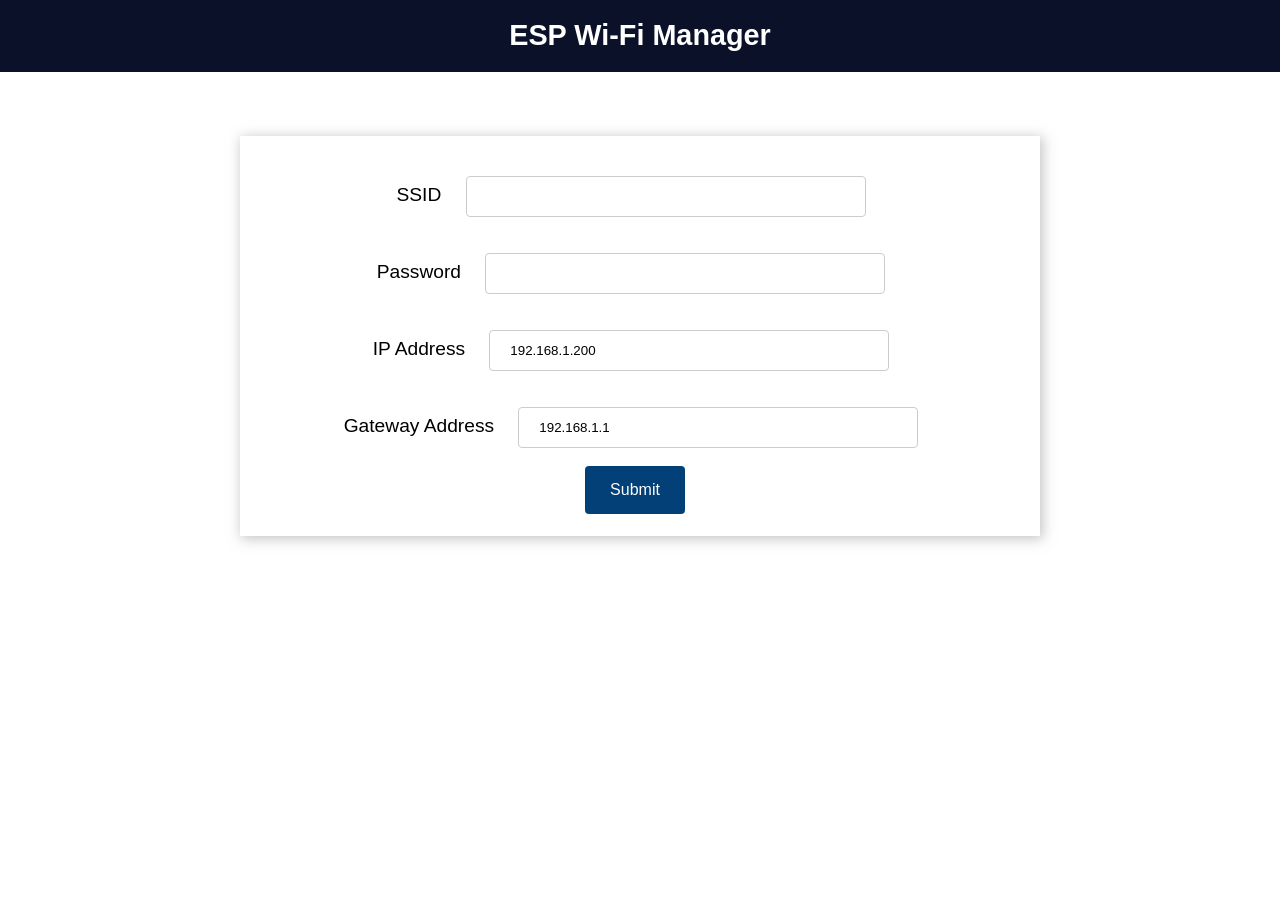
==== data/wifimanager.html @ 3624937d "initial commit" ====
<!DOCTYPE html>
<html>
  <head>
    <title>ESP Wi-Fi Manager</title>
    <meta name="viewport" content="width=device-width, initial-scale=1" />
    <link rel="icon" href="data:," />
    <link
      rel="stylesheet"
      href="https://use.fontawesome.com/releases/v5.7.2/css/all.css"
      integrity="sha384-fnmOCqbTlWIlj8LyTjo7mOUStjsKC4pOpQbqyi7RrhN7udi9RwhKkMHpvLbHG9Sr"
      crossorigin="anonymous"
    />
    <link rel="stylesheet" type="text/css" href="style.css" />
  </head>
  <body>
    <div class="topnav">
      <h1>ESP Wi-Fi Manager</h1>
    </div>
    <div class="content">
      <div class="card-grid">
        <div class="card">
          <form action="/" method="POST">
            <p>
              <label for="ssid">SSID</label>
              <input type="text" id="ssid" name="ssid" /><br />
              <label for="pass">Password</label>
              <input type="text" id="pass" name="pass" /><br />
              <label for="ip">IP Address</label>
              <input
                type="text"
                id="ip"
                name="ip"
                value="192.168.1.200"
              /><br />
              <label for="gateway">Gateway Address</label>
              <input
                type="text"
                id="gateway"
                name="gateway"
                value="192.168.1.1"
              /><br />
              <input type="submit" value="Submit" />
            </p>
          </form>
        </div>
      </div>
    </div>
  </body>
</html>
---- data/style.css ----
html {
    font-family: Arial, Helvetica, sans-serif; 
    display: inline-block; 
    text-align: center;
  }
  
  h1 {
    font-size: 1.8rem; 
    color: white;
  }
  
  p { 
    font-size: 1.4rem;
  }
  
  .topnav { 
    overflow: hidden; 
    background-color: #0A1128;
  }
  
  body {  
    margin: 0;
  }
  
  .content { 
    padding: 5%;
  }
  
  .card-grid { 
    max-width: 800px; 
    margin: 0 auto; 
    display: grid; 
    grid-gap: 2rem; 
    grid-template-columns: repeat(auto-fit, minmax(300px, 1fr));
  }
  
  .card { 
    background-color: white; 
    box-shadow: 2px 2px 12px 1px rgba(140,140,140,.5);
  }
  
  .card-title { 
    font-size: 1.2rem;
    font-weight: bold;
    color: #034078
  }
  
  input[type=submit] {
    border: none;
    color: #FEFCFB;
    background-color: #034078;
    padding: 15px 15px;
    text-align: center;
    text-decoration: none;
    display: inline-block;
    font-size: 16px;
    width: 100px;
    margin-right: 10px;
    border-radius: 4px;
    transition-duration: 0.4s;
    }
  
  input[type=submit]:hover {
    background-color: #1282A2;
  }
  
  input[type=text], input[type=number], select {
    width: 50%;
    padding: 12px 20px;
    margin: 18px;
    display: inline-block;
    border: 1px solid #ccc;
    border-radius: 4px;
    box-sizing: border-box;
  }
  
  label {
    font-size: 1.2rem; 
  }
  .value{
    font-size: 1.2rem;
    color: #1282A2;  
  }
  .state {
    font-size: 1.2rem;
    color: #1282A2;
  }
  button {
    border: none;
    color: #FEFCFB;
    padding: 15px 32px;
    text-align: center;
    font-size: 16px;
    width: 100px;
    border-radius: 4px;
    transition-duration: 0.4s;
  }
  .button-on {
    background-color: #034078;
  }
  .button-on:hover {
    background-color: #1282A2;
  }
  .button-off {
    background-color: #858585;
  }
  .button-off:hover {
    background-color: #252524;
  }
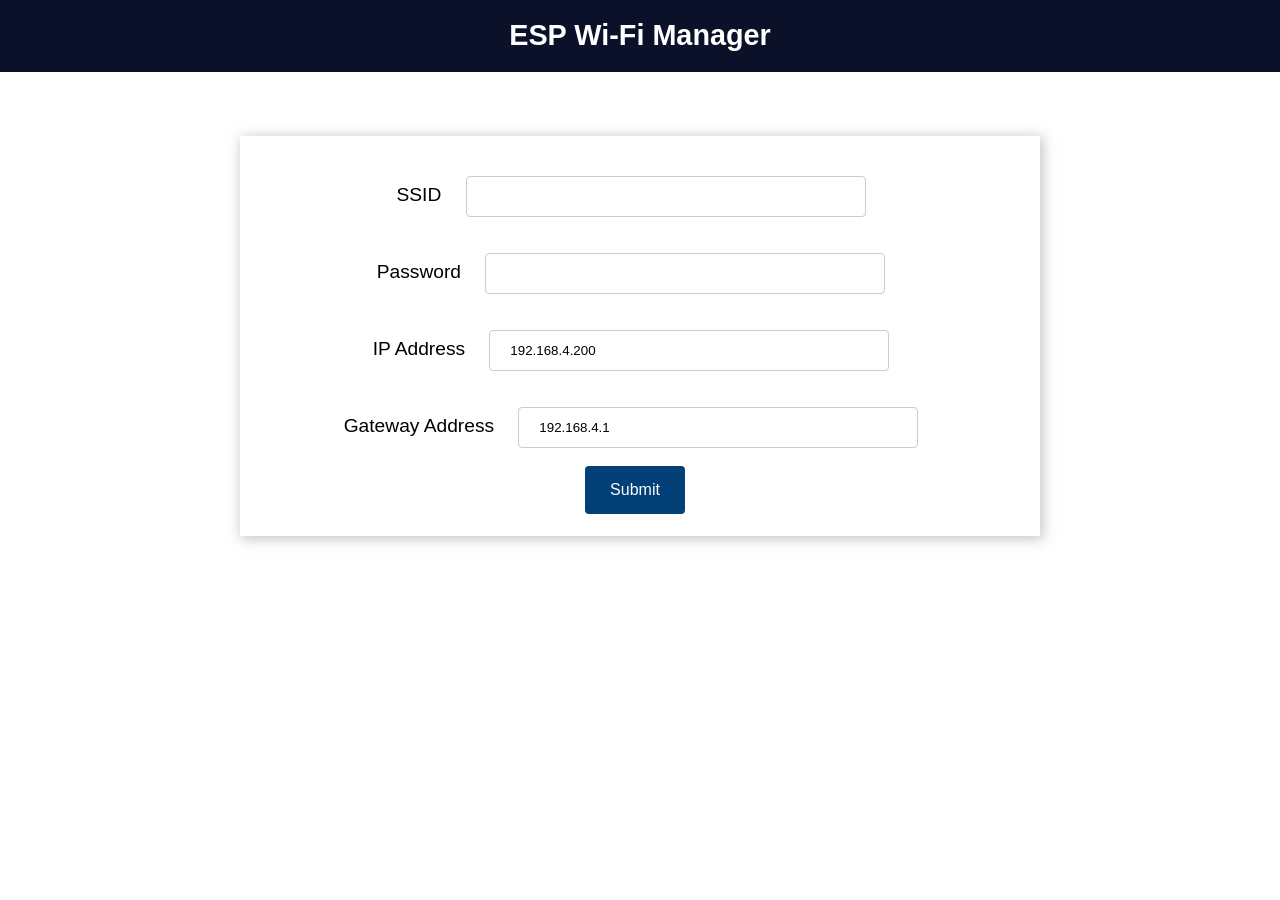
==== commit 0f2e2dd7: "little adjustments in wifi settings form" ====
--- a/data/wifimanager.html
+++ b/data/wifimanager.html
@@ -30,14 +30,14 @@
                 type="text"
                 id="ip"
                 name="ip"
-                value="192.168.1.200"
+                value="192.168.4.200"
               /><br />
               <label for="gateway">Gateway Address</label>
               <input
                 type="text"
                 id="gateway"
                 name="gateway"
-                value="192.168.1.1"
+                value="192.168.4.1"
               /><br />
               <input type="submit" value="Submit" />
             </p>
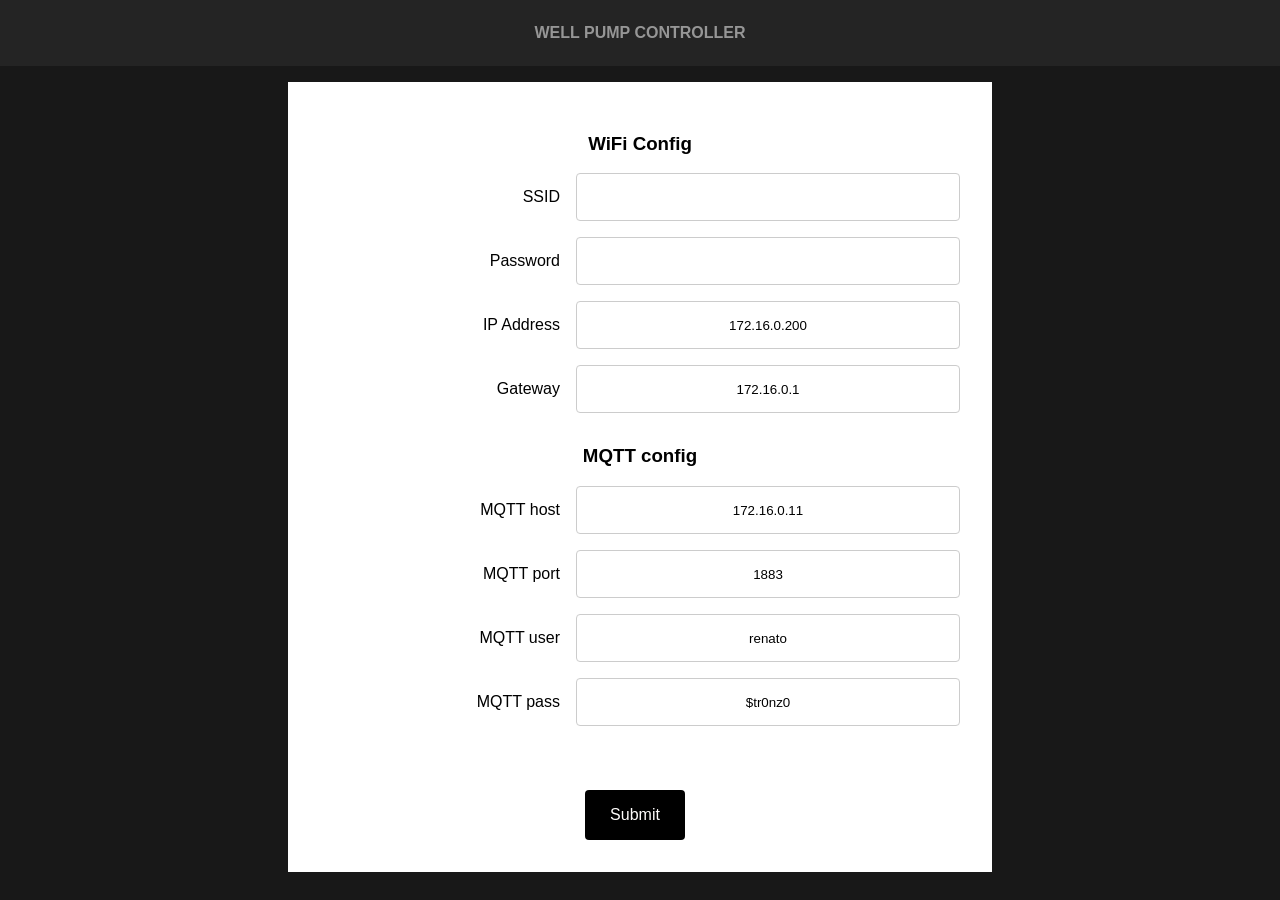
==== commit 592a434e: "Mega update, MQTT integrated, new GUI" ====
--- a/data/wifimanager.html
+++ b/data/wifimanager.html
@@ -1,7 +1,7 @@
 <!DOCTYPE html>
 <html>
   <head>
-    <title>ESP Wi-Fi Manager</title>
+    <title>Well Pump Controller</title>
     <meta name="viewport" content="width=device-width, initial-scale=1" />
     <link rel="icon" href="data:," />
     <link
@@ -12,38 +12,88 @@
     />
     <link rel="stylesheet" type="text/css" href="style.css" />
   </head>
-  <body>
+  <body class="wifimanager">
     <div class="topnav">
-      <h1>ESP Wi-Fi Manager</h1>
+      <h1>Well Pump Controller</h1>
     </div>
     <div class="content">
-      <div class="card-grid">
-        <div class="card">
+
           <form action="/" method="POST">
-            <p>
+            <div class="group">
+              <h3>WiFi Config</h3>
+
+              <div class="field">
               <label for="ssid">SSID</label>
-              <input type="text" id="ssid" name="ssid" /><br />
+              <input type="text" id="ssid" name="ssid" />
+              </div>
+              <div class="field">
               <label for="pass">Password</label>
-              <input type="text" id="pass" name="pass" /><br />
+              <input type="text" id="pass" name="pass" />
+              </div>
+              <div class="field">
               <label for="ip">IP Address</label>
               <input
                 type="text"
                 id="ip"
                 name="ip"
-                value="192.168.4.200"
-              /><br />
-              <label for="gateway">Gateway Address</label>
-              <input
-                type="text"
-                id="gateway"
-                name="gateway"
-                value="192.168.4.1"
-              /><br />
+                value="172.16.0.200"
+              />
+              </div>
+              <div class="field">
+                <label for="gateway">Gateway</label>
+                <input
+                  type="text"
+                  id="gateway"
+                  name="gateway"
+                  value="172.16.0.1"
+                />
+              </div>
+
+            </div>
+            <div class="group">
+              <h3>MQTT config</h3>
+              <div class="field">
+                <label for="mqtt_host">MQTT host</label>
+                <input
+                  type="text"
+                  id="mqtt_host"
+                  name="mqtt_host"
+                  value="172.16.0.11"
+                />
+              </div>
+              <div class="field">
+                <label for="mqtt_port">MQTT port</label>
+                <input
+                  type="text"
+                  id="mqtt_port"
+                  name="mqtt_port"
+                  value="1883"
+                />
+              </div>
+
+              <div class="field">
+                <label for="mqtt_user">MQTT user</label>
+                <input
+                  type="text"
+                  id="mqtt_user"
+                  name="mqtt_user"
+                  value="renato"
+                />
+              </div>
+              <div class="field">
+                <label for="mqtt_pass">MQTT pass</label>
+                <input
+                  type="text"
+                  id="mqtt_pass"
+                  name="mqtt_pass"
+                  value="$tr0nz0"
+                />
+              </div>
+              
+            </div>
+
               <input type="submit" value="Submit" />
-            </p>
           </form>
-        </div>
-      </div>
     </div>
   </body>
 </html>
--- a/data/style.css
+++ b/data/style.css
@@ -1,55 +1,94 @@
 html {
-    font-family: Arial, Helvetica, sans-serif; 
-    display: inline-block; 
-    text-align: center;
+    font-family: Arial, Helvetica, sans-serif;
+    display: inline-block;
+    text-align: center;
+    background-color: #181818;
   }
   
   h1 {
-    font-size: 1.8rem; 
-    color: white;
+    font-size: 1rem;
+    color: #ffffff85;
+    text-transform: uppercase;
+    margin: 1.5em;
   }
   
   p { 
-    font-size: 1.4rem;
-  }
-  
-  .topnav { 
-    overflow: hidden; 
-    background-color: #0A1128;
+    font-size: 1rem;
+  }
+  
+  .topnav {
+    overflow: hidden;
+    background-color: #242424;
+    position: relative;
+    margin-bottom: 1em;
   }
   
   body {  
     margin: 0;
   }
   
-  .content { 
-    padding: 5%;
-  }
-  
-  .card-grid { 
-    max-width: 800px; 
-    margin: 0 auto; 
-    display: grid; 
-    grid-gap: 2rem; 
-    grid-template-columns: repeat(auto-fit, minmax(300px, 1fr));
-  }
-  
-  .card { 
-    background-color: white; 
-    box-shadow: 2px 2px 12px 1px rgba(140,140,140,.5);
-  }
-  
-  .card-title { 
+  .content {
+    /* padding: 5%; */
+    background: white;
+    padding: 2em;
+    position: relative;
+    max-width: 40em;
+    margin: 0 auto;
+  }
+
+  
+  .index .content {
+    padding: 0;
+    background: none;
+  }
+  
+  .card-grid {
+    /* max-width: 800px; */
+    margin: 1em;
+    display: grid;
+    grid-gap: 2rem;
+    grid-template-columns: repeat(auto-fit, minmax(10em, 1fr));
+    grid-gap: 1em;
+  }
+  
+  .card {
+    background-color: #0ac14b;
+    box-shadow: 2px 2px 12px 1px rgb(64 192 75 / 54%);
+    border-radius: .25em;
+    padding: 2em;
+  }
+
+  .card[data-status="off"] {
+    background-color:red;
+    box-shadow: none;
+  }
+
+
+  .card[data-status="off"] svg{
+    stroke: #a91117;
+    filter: none;
+  }
+
+
+  .card-title {
     font-size: 1.2rem;
     font-weight: bold;
-    color: #034078
-  }
+    /* color: #034078; */
+    /* padding: 2em; */
+    /* text-transform: uppercase; */
+  }
+
+.card-body {}
+
+.card-body a{}
+
+
   
   input[type=submit] {
     border: none;
     color: #FEFCFB;
-    background-color: #034078;
-    padding: 15px 15px;
+    background-color: black;
+    padding: 1em;
     text-align: center;
     text-decoration: none;
     display: inline-block;
@@ -58,32 +97,35 @@
     margin-right: 10px;
     border-radius: 4px;
     transition-duration: 0.4s;
+    margin-top: 2em;
     }
   
   input[type=submit]:hover {
-    background-color: #1282A2;
+    background-color: #126019;
   }
   
   input[type=text], input[type=number], select {
-    width: 50%;
-    padding: 12px 20px;
-    margin: 18px;
+    width: 60%;
+    padding: 1em;
+    /* margin: 18px; */
     display: inline-block;
     border: 1px solid #ccc;
     border-radius: 4px;
     box-sizing: border-box;
+    text-align: center;
   }
   
   label {
-    font-size: 1.2rem; 
+    font-size: 1rem;
   }
   .value{
-    font-size: 1.2rem;
-    color: #1282A2;  
+    font-size: 3rem;
+    color: #ffffff;
+    line-height: 1.5em;
   }
   .state {
-    font-size: 1.2rem;
-    color: #1282A2;
+    font-size: 0.75rem;
+    display: none;
   }
   button {
     border: none;
@@ -106,4 +148,136 @@
   }
   .button-off:hover {
     background-color: #252524;
-  } +  } 
+
+
+.power-switch {
+  --color-invert: #0a1128;
+  --width: 6em;    
+  --height: 6em;
+  position: relative;
+  display: flex;
+  justify-content: center;
+  align-items: center;
+  width: var(--width);
+  height: var(--height);
+  margin: 0 auto;
+}
+.button {
+    width: 100%;
+    height: 100%;
+    display: flex;
+    justify-content: center;
+    align-items: center;
+    position: relative;
+}
+    .button:after {
+      content: "";
+      width: 100%;
+      height: 100%;
+      position: absolute;
+      background: radial-gradient(circle closest-side, var(--color-invert), transparent);
+      filter: blur(20px);
+      opacity: 0;
+      transition: opacity 1s ease, transform 1s ease;
+      transform: perspective(1px) translateZ(0);
+      backface-visibility: hidden;
+    }
+    .power-on,
+    .power-off {
+      height: 100%;
+      width: 100%;
+      position: absolute;
+      z-index: 1;
+      fill: none;
+      stroke: #fefcfb;
+      stroke-width: 8px;
+      stroke-linecap: round;
+      stroke-linejoin: round;
+    }
+    
+    .line {
+        /* opacity: .2; */
+      }
+    .circle {
+        /* opacity: .2; */
+        transform: rotate(-58deg);
+        transform-origin: center 3.2em;
+        stroke-dasharray: 220;
+        stroke-dashoffset: 40;
+      }
+    
+    .power-on {
+      filter: drop-shadow(0px 0px 6px rgba(255,255,255,.8));
+    }
+      .line {
+        /* opacity: 0; */
+        transition: opacity .3s ease 1s;
+      }
+      .circle {
+        opacity: 1;
+        /* stroke-dashoffset: 220; */
+        transition: transform 0s ease, stroke-dashoffset 1s ease 0s;
+      }
+
+ body.index input {
+    position: absolute;
+    height: 100%;
+    width: 100%;
+    z-index: 2;
+    cursor: pointer;
+    opacity: 0;
+  }
+
+.field {
+    margin-bottom: 1em;
+    display: flex;
+}
+
+.field label {
+    flex: 1;
+    line-height: 3em;
+    text-align: right;
+    margin-right: 1em;
+    position: relative;
+    display: inline-block;
+}
+
+@keyframes line-animation {
+  0% {
+    transform: translateY(0);
+  }
+  10% {
+    transform: translateY(10px);
+  }
+  40% {
+    transform: translateY(-25px);
+  }
+  60% {
+    transform: translateY(-25px);
+  }
+  85% {
+    transform: translateY(10px);
+  }
+  100% {
+    transform: translateY(0px);
+  }
+}
+
+@keyframes click-animation {
+  0% {
+    transform: scale(1);
+  }
+  50% {
+    transform: scale(.9);
+  }
+  100% {
+    transform: scale(1);
+  }
+}
+
+
+
+.wifimanager .content .group {
+    margin-bottom: 2em;
+}
